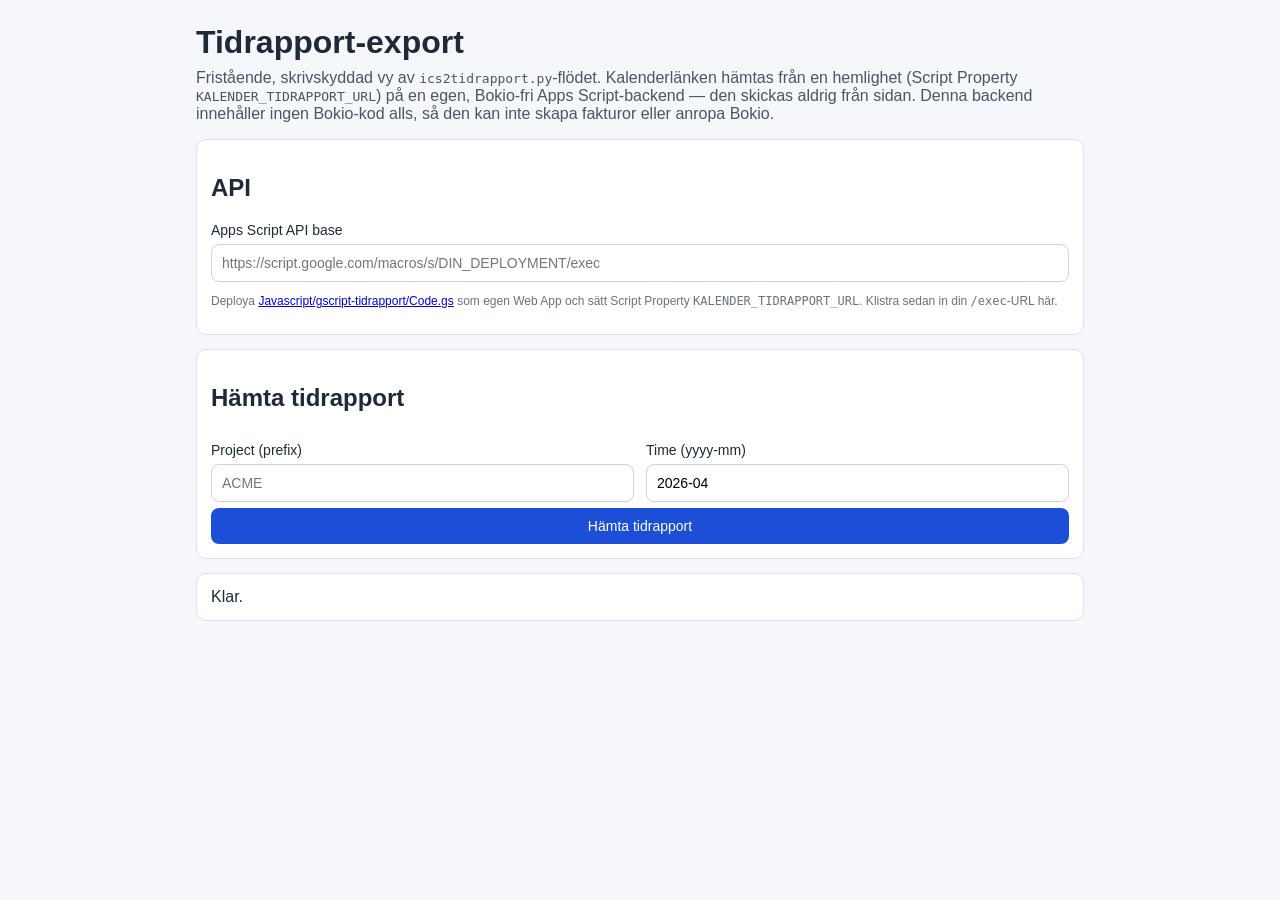
==== Javascript/tidrapport-export/index.html @ 835e0f44 "Update project files and add export assets" ====
<!doctype html>
<html lang="sv">
  <head>
    <meta charset="UTF-8" />
    <meta name="viewport" content="width=device-width, initial-scale=1.0" />
    <title>Tidrapport-export</title>
    <style>
      * {
        box-sizing: border-box;
      }
      body {
        margin: 0;
        font-family: -apple-system, BlinkMacSystemFont, "Segoe UI", Roboto, sans-serif;
        background: #f5f7fb;
        color: #1f2937;
      }
      .container {
        max-width: 920px;
        margin: 0 auto;
        padding: 24px 16px 48px;
      }
      h1 {
        margin-top: 0;
        margin-bottom: 8px;
      }
      .intro {
        margin-top: 0;
        color: #4b5563;
      }
      .card {
        background: #fff;
        border: 1px solid #dbe1ea;
        border-radius: 10px;
        padding: 14px;
        margin-top: 14px;
      }
      label {
        display: block;
        margin-top: 10px;
        font-size: 14px;
      }
      input,
      button {
        width: 100%;
        margin-top: 6px;
        font-size: 14px;
        padding: 10px;
        border-radius: 8px;
        border: 1px solid #cbd5e1;
      }
      button {
        background: #1d4ed8;
        color: #fff;
        border: 0;
        cursor: pointer;
      }
      button:hover {
        background: #1e40af;
      }
      .row {
        display: grid;
        grid-template-columns: 1fr 1fr;
        gap: 12px;
      }
      .help {
        font-size: 12px;
        color: #6b7280;
      }
      .status {
        white-space: pre-wrap;
      }
      .hidden {
        display: none;
      }
      .toast {
        position: sticky;
        top: 8px;
        z-index: 20;
        margin-bottom: 12px;
        padding: 12px 14px;
        border-radius: 10px;
        border: 1px solid #dbe1ea;
        background: #eef2ff;
        color: #1e3a8a;
        font-weight: 600;
        white-space: pre-wrap;
      }
      .toast.error {
        background: #fef2f2;
        border-color: #fecaca;
        color: #991b1b;
      }
      .toast.success {
        background: #ecfdf5;
        border-color: #a7f3d0;
        color: #065f46;
      }
      pre {
        overflow: auto;
        background: #0f172a;
        color: #e2e8f0;
        padding: 12px;
        border-radius: 8px;
      }
      @media (max-width: 560px) {
        .row {
          grid-template-columns: 1fr;
        }
      }
    </style>
  </head>
  <body>
    <main class="container">
      <div id="flashStatus" class="toast hidden" aria-live="assertive"></div>

      <h1>Tidrapport-export</h1>
      <p class="intro">
        Fristående, skrivskyddad vy av <code>ics2tidrapport.py</code>-flödet. Kalenderlänken
        hämtas från en hemlighet (Script Property <code>KALENDER_TIDRAPPORT_URL</code>) på en
        egen, Bokio-fri Apps Script-backend — den skickas aldrig från sidan. Denna backend
        innehåller ingen Bokio-kod alls, så den kan inte skapa fakturor eller anropa Bokio.
      </p>

      <section class="card">
        <h2>API</h2>
        <label>
          Apps Script API base
          <input id="apiBase" type="text" placeholder="https://script.google.com/macros/s/DIN_DEPLOYMENT/exec" />
        </label>
        <p class="help">
          Deploya <a href="../gscript-tidrapport/Code.gs">Javascript/gscript-tidrapport/Code.gs</a>
          som egen Web App och sätt Script Property <code>KALENDER_TIDRAPPORT_URL</code>. Klistra
          sedan in din <code>/exec</code>-URL här.
        </p>
      </section>

      <section class="card">
        <h2>Hämta tidrapport</h2>
        <div class="row">
          <label>
            Project (prefix)
            <input id="prefix" type="text" placeholder="ACME" />
          </label>
          <label>
            Time (yyyy-mm)
            <input id="yearMonth" type="text" placeholder="2026-04" />
          </label>
        </div>
        <button id="btnFetch" type="button">Hämta tidrapport</button>
      </section>

      <section id="status" class="card status" aria-live="polite">Klar.</section>

      <section id="corsFallback" class="card hidden">
        <h2>CORS fallback</h2>
        <p id="corsMessage"></p>
        <pre id="curlExample"></pre>
      </section>
    </main>

    <script>
      (function () {
        const el = {
          apiBase: document.getElementById("apiBase"),
          prefix: document.getElementById("prefix"),
          yearMonth: document.getElementById("yearMonth"),
          status: document.getElementById("status"),
          flashStatus: document.getElementById("flashStatus"),
          corsFallback: document.getElementById("corsFallback"),
          corsMessage: document.getElementById("corsMessage"),
          curlExample: document.getElementById("curlExample"),
          btnFetch: document.getElementById("btnFetch"),
        };

        el.yearMonth.value = "2026-04";

        el.btnFetch.addEventListener("click", () => fetchTidrapport());

        function getApiBase() {
          return el.apiBase.value.trim().replace(/\/$/, "");
        }

        async function callGas(payload) {
          const apiBase = getApiBase();
          if (!isAppsScriptProxy(apiBase)) {
            throw new Error("API base måste vara en script.google.com/.../exec-länk.");
          }

          try {
            const url = `${apiBase}?${new URLSearchParams(cleanObject(payload)).toString()}`;
            const response = await fetch(url, { method: "GET" });

            const text = await response.text();
            const parsed = safeJsonParse(text);
            if (!parsed) {
              const err = new Error("Ogiltigt svar från Apps Script.");
              err.code = "PROXY_ERROR";
              err.body = payload;
              throw err;
            }

            if (!parsed.ok) {
              const msg =
                (parsed.body && (parsed.body.message || parsed.body.error)) ||
                parsed.raw ||
                parsed.error ||
                "Proxy/API-fel";
              const err = new Error(`API-fel ${parsed.status || ""}: ${msg}`);
              err.code = "HTTP_ERROR";
              err.status = parsed.status || 500;
              err.body = payload;
              throw err;
            }

            return parsed.body || {};
          } catch (error) {
            if (error instanceof TypeError) {
              return callGasJsonp(apiBase, payload);
            }
            throw error;
          }
        }

        function callGasJsonp(apiBase, payload) {
          return new Promise((resolve, reject) => {
            const callbackName = `__gasJsonpCb_${Date.now()}_${Math.floor(Math.random() * 1e6)}`;
            const cleanup = () => {
              if (script.parentNode) script.parentNode.removeChild(script);
              delete window[callbackName];
            };
            const script = document.createElement("script");
            const timeout = setTimeout(() => {
              cleanup();
              reject(new Error("Timeout i JSONP-fallback mot Apps Script."));
            }, 15000);

            window[callbackName] = (response) => {
              clearTimeout(timeout);
              cleanup();
              if (!response || typeof response !== "object") {
                reject(new Error("Ogiltigt JSONP-svar från Apps Script."));
                return;
              }
              if (!response.ok) {
                const msg =
                  (response.body && (response.body.message || response.body.error)) ||
                  response.error ||
                  "Proxy/API-fel";
                reject(new Error(`API-fel ${response.status || ""}: ${msg}`));
                return;
              }
              resolve(response.body || {});
            };

            const params = new URLSearchParams(cleanObject(payload));
            params.set("callback", callbackName);
            script.src = `${apiBase}?${params.toString()}`;
            script.async = true;
            script.onerror = () => {
              clearTimeout(timeout);
              cleanup();
              reject(new Error("JSONP-fallback misslyckades att ladda script."));
            };
            document.body.appendChild(script);
          });
        }

        async function fetchTidrapport() {
          clearCorsFallback();
          const prefix = (el.prefix.value || "").trim();
          const yearMonth = (el.yearMonth.value || "").trim();

          if (!/^\d{4}-\d{2}$/.test(yearMonth)) {
            setStatus("Time måste vara i formatet yyyy-mm, t.ex. 2026-04.", "error");
            return;
          }

          const payload = {
            action: "getTidrapport",
            yearMonth: yearMonth,
            prefix: prefix,
          };

          setStatus("Hämtar tidrapport...");
          try {
            const result = await callGas(payload);
            const lines = [
              `Project: ${prefix || "-"}`,
              `Time: ${yearMonth}`,
              `Antal kalenderposter: ${result.entriesCount ?? 0}`,
              "",
              result.exportText || result.message || "(ingen data för denna period/prefix)",
            ];
            setStatus(lines.join("\n"), "success");
          } catch (error) {
            handleError(error, payload);
          }
        }

        function handleError(error, body) {
          if (error && error.code === "CORS_BLOCKED") {
            showCorsFallback(error, body);
            setStatus("Anrop stoppades i browsern (CORS). Se CORS fallback nedan.", "error");
            return;
          }

          setStatus((error && error.message) || "Okänt fel.", "error");
        }

        function showCorsFallback(error, body) {
          const apiBase = getApiBase();
          const proxyBody = error.body || body || {
            action: "getTidrapport",
            yearMonth: "2026-04",
            prefix: "ACME",
          };
          const curlArgs = Object.entries(cleanObject(proxyBody)).map(
            ([key, value]) => `  --data-urlencode "${key}=${String(value)}" \\`
          );
          const curl = ["curl -G \\", `  "${apiBase}" \\`, ...curlArgs]
            .join("\n")
            .replace(/\\\n$/, "");

          el.corsMessage.textContent =
            "Detta ser ut som en CORS-blockering. Verifiera anropet med curl eller en lokal proxy.";
          el.curlExample.textContent = curl;
          el.corsFallback.classList.remove("hidden");
        }

        function clearCorsFallback() {
          el.corsFallback.classList.add("hidden");
          el.corsMessage.textContent = "";
          el.curlExample.textContent = "";
        }

        function setStatus(text, level) {
          const tone = level || "info";
          el.status.textContent = text;

          if (tone === "error") {
            el.flashStatus.textContent = text;
            el.flashStatus.className = `toast ${tone}`;
            el.flashStatus.classList.remove("hidden");
          } else {
            el.flashStatus.classList.add("hidden");
            el.flashStatus.textContent = "";
          }
        }

        function safeJsonParse(text) {
          if (!text) return null;
          try {
            return JSON.parse(text);
          } catch (_err) {
            return null;
          }
        }

        function cleanObject(obj) {
          const out = {};
          Object.keys(obj || {}).forEach((k) => {
            const v = obj[k];
            if (v === undefined || v === null || v === "") return;
            out[k] = v;
          });
          return out;
        }

        function isAppsScriptProxy(apiBase) {
          return /script\.google\.com\/macros\/s\/.+\/exec$/i.test(apiBase || "");
        }

        window.fetchTidrapport = fetchTidrapport;
      })();
    </script>
  </body>
</html>
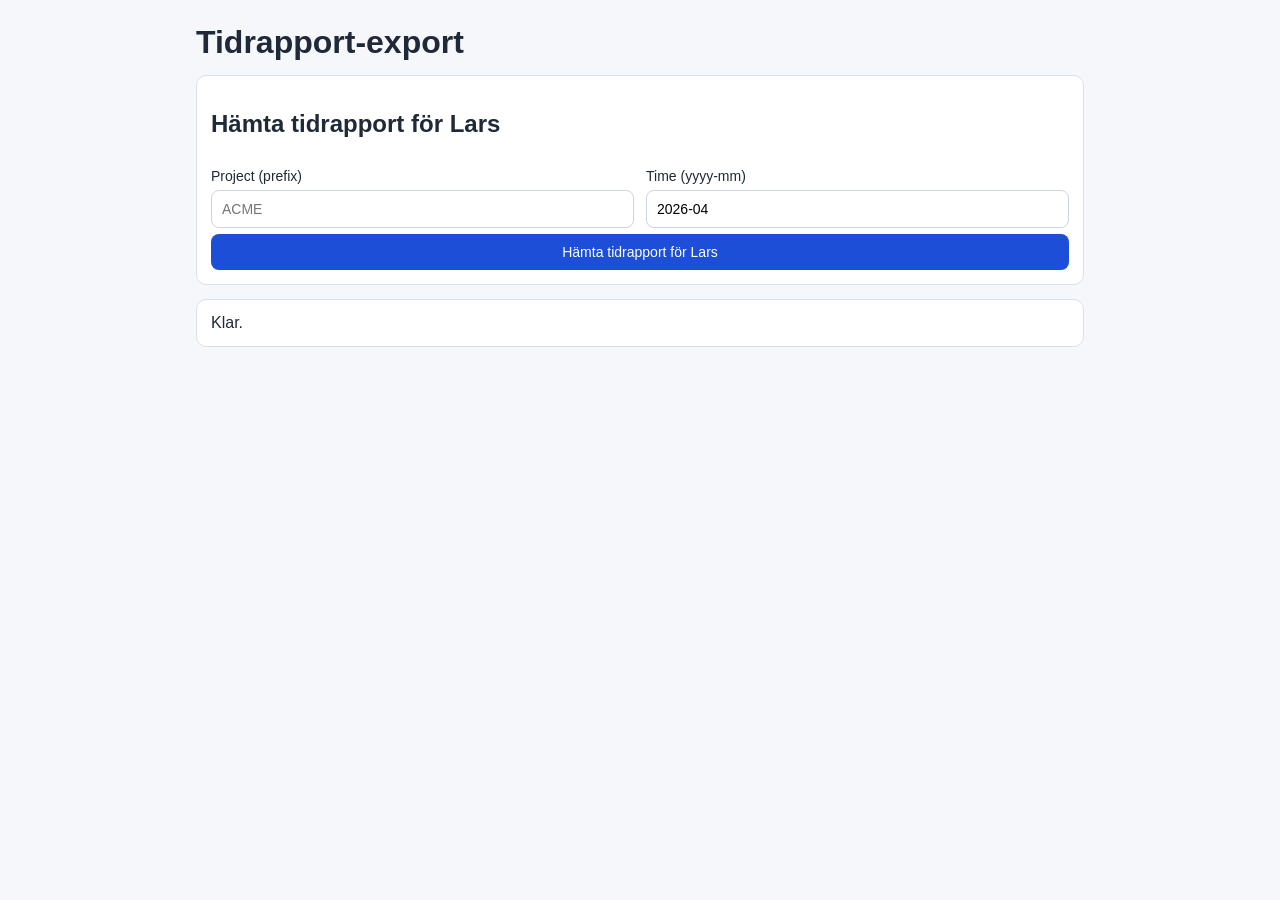
==== commit b13966c4: "Hide Apps Script API base field, source it from query/localStorage Removes the visible API-base inpu" ====
--- a/Javascript/tidrapport-export/index.html
+++ b/Javascript/tidrapport-export/index.html
@@ -114,28 +114,10 @@
       <div id="flashStatus" class="toast hidden" aria-live="assertive"></div>
 
       <h1>Tidrapport-export</h1>
-      <p class="intro">
-        Fristående, skrivskyddad vy av <code>ics2tidrapport.py</code>-flödet. Kalenderlänken
-        hämtas från en hemlighet (Script Property <code>KALENDER_TIDRAPPORT_URL</code>) på en
-        egen, Bokio-fri Apps Script-backend — den skickas aldrig från sidan. Denna backend
-        innehåller ingen Bokio-kod alls, så den kan inte skapa fakturor eller anropa Bokio.
-      </p>
+      <input id="apiBase" type="hidden" />
 
       <section class="card">
-        <h2>API</h2>
-        <label>
-          Apps Script API base
-          <input id="apiBase" type="text" placeholder="https://script.google.com/macros/s/DIN_DEPLOYMENT/exec" />
-        </label>
-        <p class="help">
-          Deploya <a href="../gscript-tidrapport/Code.gs">Javascript/gscript-tidrapport/Code.gs</a>
-          som egen Web App och sätt Script Property <code>KALENDER_TIDRAPPORT_URL</code>. Klistra
-          sedan in din <code>/exec</code>-URL här.
-        </p>
-      </section>
-
-      <section class="card">
-        <h2>Hämta tidrapport</h2>
+        <h2>Hämta tidrapport för Lars</h2>
         <div class="row">
           <label>
             Project (prefix)
@@ -146,7 +128,7 @@
             <input id="yearMonth" type="text" placeholder="2026-04" />
           </label>
         </div>
-        <button id="btnFetch" type="button">Hämta tidrapport</button>
+        <button id="btnFetch" type="button">Hämta tidrapport för Lars</button>
       </section>
 
       <section id="status" class="card status" aria-live="polite">Klar.</section>
@@ -174,6 +156,14 @@
 
         el.yearMonth.value = "2026-04";
 
+        (function initApiBase() {
+          const fromQuery = new URLSearchParams(location.search).get("api");
+          if (fromQuery) {
+            localStorage.setItem("tidrapportApiBase", fromQuery);
+          }
+          el.apiBase.value = fromQuery || localStorage.getItem("tidrapportApiBase") || "";
+        })();
+
         el.btnFetch.addEventListener("click", () => fetchTidrapport());
 
         function getApiBase() {
@@ -183,7 +173,9 @@
         async function callGas(payload) {
           const apiBase = getApiBase();
           if (!isAppsScriptProxy(apiBase)) {
-            throw new Error("API base måste vara en script.google.com/.../exec-länk.");
+            throw new Error(
+              "Ingen giltig API-bas satt. Öppna sidan en gång med ?api=https://script.google.com/macros/s/.../exec"
+            );
           }
 
           try {
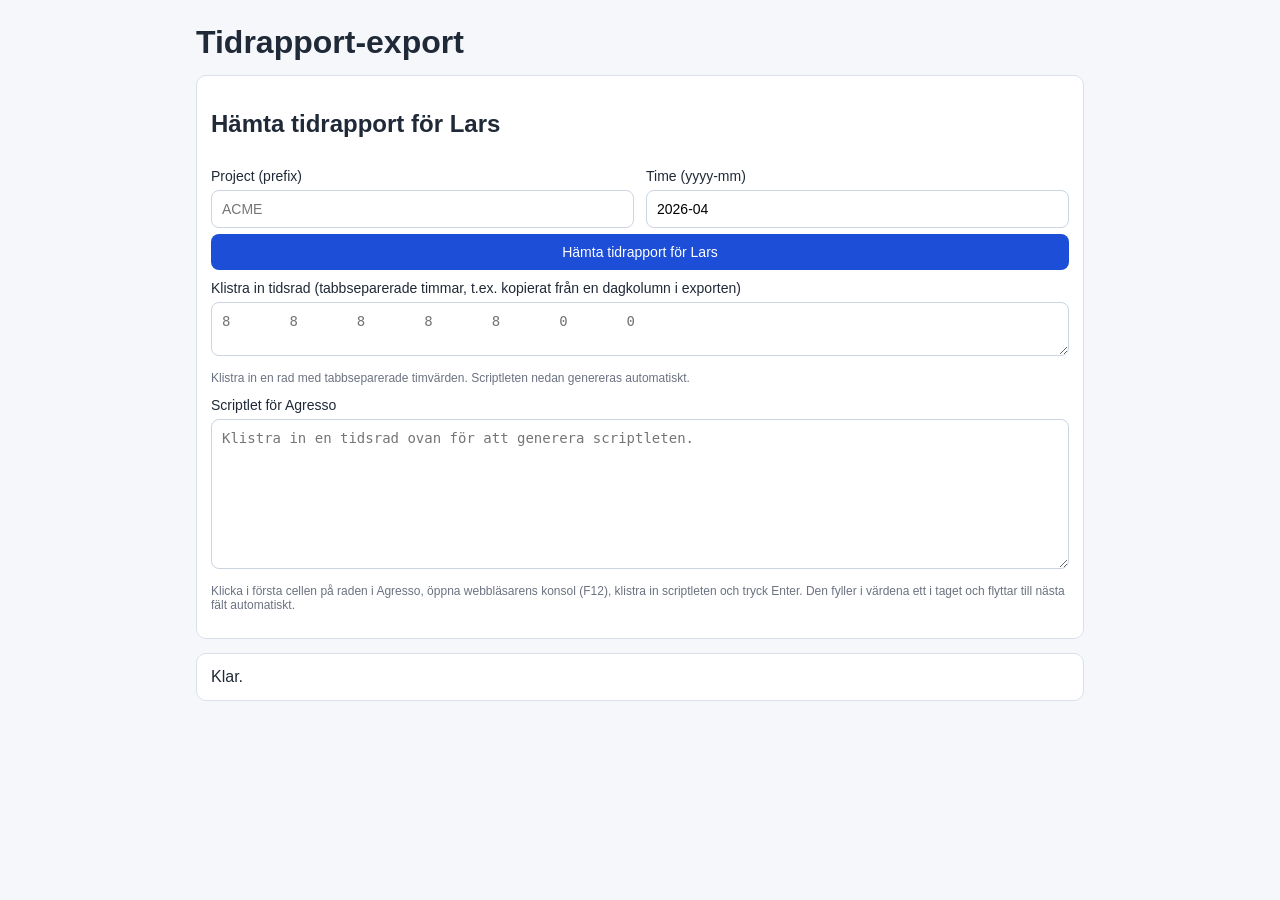
==== commit 9dc45d63: "Lägg till scriptlet-generator för att klistra in tidrapportrad i Agresso Ett nytt fält låter dig kli" ====
--- a/Javascript/tidrapport-export/index.html
+++ b/Javascript/tidrapport-export/index.html
@@ -40,13 +40,18 @@
         font-size: 14px;
       }
       input,
-      button {
+      button,
+      textarea {
         width: 100%;
         margin-top: 6px;
         font-size: 14px;
         padding: 10px;
         border-radius: 8px;
         border: 1px solid #cbd5e1;
+      }
+      textarea {
+        font-family: ui-monospace, SFMono-Regular, Menlo, Consolas, monospace;
+        resize: vertical;
       }
       button {
         background: #1d4ed8;
@@ -129,6 +134,24 @@
           </label>
         </div>
         <button id="btnFetch" type="button">Hämta tidrapport för Lars</button>
+
+        <label>
+          Klistra in tidsrad (tabbseparerade timmar, t.ex. kopierat från en dagkolumn i exporten)
+          <textarea id="pasteRow" rows="2" placeholder="8	8	8	8	8	0	0"></textarea>
+        </label>
+        <p class="help">
+          Klistra in en rad med tabbseparerade timvärden. Scriptleten nedan genereras automatiskt.
+        </p>
+
+        <label>
+          Scriptlet för Agresso
+          <textarea id="scriptletOut" rows="8" readonly placeholder="Klistra in en tidsrad ovan för att generera scriptleten."></textarea>
+        </label>
+        <p class="help">
+          Klicka i första cellen på raden i Agresso, öppna webbläsarens konsol (F12), klistra in
+          scriptleten och tryck Enter. Den fyller i värdena ett i taget och flyttar till nästa fält
+          automatiskt.
+        </p>
       </section>
 
       <section id="status" class="card status" aria-live="polite">Klar.</section>
@@ -152,9 +175,85 @@
           corsMessage: document.getElementById("corsMessage"),
           curlExample: document.getElementById("curlExample"),
           btnFetch: document.getElementById("btnFetch"),
+          pasteRow: document.getElementById("pasteRow"),
+          scriptletOut: document.getElementById("scriptletOut"),
         };
 
         el.yearMonth.value = "2026-04";
+
+        el.pasteRow.addEventListener("input", () => updateScriptlet());
+        el.scriptletOut.addEventListener("click", () => el.scriptletOut.select());
+
+        function updateScriptlet() {
+          const values = parseHourRow(el.pasteRow.value);
+          el.scriptletOut.value = values.length ? buildAgressoScriptlet(values) : "";
+        }
+
+        function parseHourRow(text) {
+          return String(text || "")
+            .replace(/\r/g, "")
+            .split("\n")[0]
+            .split("\t")
+            .map((v) => v.trim())
+            .filter((v) => v.length > 0);
+        }
+
+        function buildAgressoScriptlet(values) {
+          const valuesJson = JSON.stringify(values);
+          return [
+            "(function () {",
+            "  var values = " + valuesJson + ";",
+            "  var i = 0;",
+            "  function isVisible(el) {",
+            "    return !!(el.offsetWidth || el.offsetHeight || el.getClientRects().length);",
+            "  }",
+            "  function focusableElements() {",
+            '    var sel = \'input:not([type=hidden]):not([disabled]), select:not([disabled]), textarea:not([disabled]), button:not([disabled]), a[href], [tabindex]:not([tabindex="-1"])\';',
+            "    return Array.prototype.filter.call(document.querySelectorAll(sel), isVisible);",
+            "  }",
+            "  function nextFocusable(current) {",
+            "    var els = focusableElements();",
+            "    var idx = els.indexOf(current);",
+            "    if (idx === -1 || idx === els.length - 1) return null;",
+            "    return els[idx + 1];",
+            "  }",
+            "  function setValue(el, val) {",
+            "    var proto = Object.getPrototypeOf(el);",
+            "    var desc =",
+            "      Object.getOwnPropertyDescriptor(proto, 'value') ||",
+            "      Object.getOwnPropertyDescriptor(HTMLInputElement.prototype, 'value');",
+            "    if (desc && desc.set) {",
+            "      desc.set.call(el, val);",
+            "    } else {",
+            "      el.value = val;",
+            "    }",
+            "    el.dispatchEvent(new Event('input', { bubbles: true }));",
+            "    el.dispatchEvent(new Event('change', { bubbles: true }));",
+            "  }",
+            "  function step() {",
+            "    var el = document.activeElement;",
+            "    if (!el || i >= values.length) {",
+            "      console.log('Tidrapport-scriptlet: klar (' + i + ' fält ifyllda).');",
+            "      return;",
+            "    }",
+            "    setValue(el, values[i]);",
+            "    i++;",
+            "    if (i >= values.length) {",
+            "      console.log('Tidrapport-scriptlet: klar (' + i + ' fält ifyllda).');",
+            "      return;",
+            "    }",
+            "    var next = nextFocusable(el);",
+            "    if (!next) {",
+            "      console.log('Tidrapport-scriptlet: hittade inget nästa fält efter ' + i + ' värden.');",
+            "      return;",
+            "    }",
+            "    next.focus();",
+            "    setTimeout(step, 30);",
+            "  }",
+            "  step();",
+            "})();",
+          ].join("\n");
+        }
 
         (function initApiBase() {
           const fromQuery = new URLSearchParams(location.search).get("api");
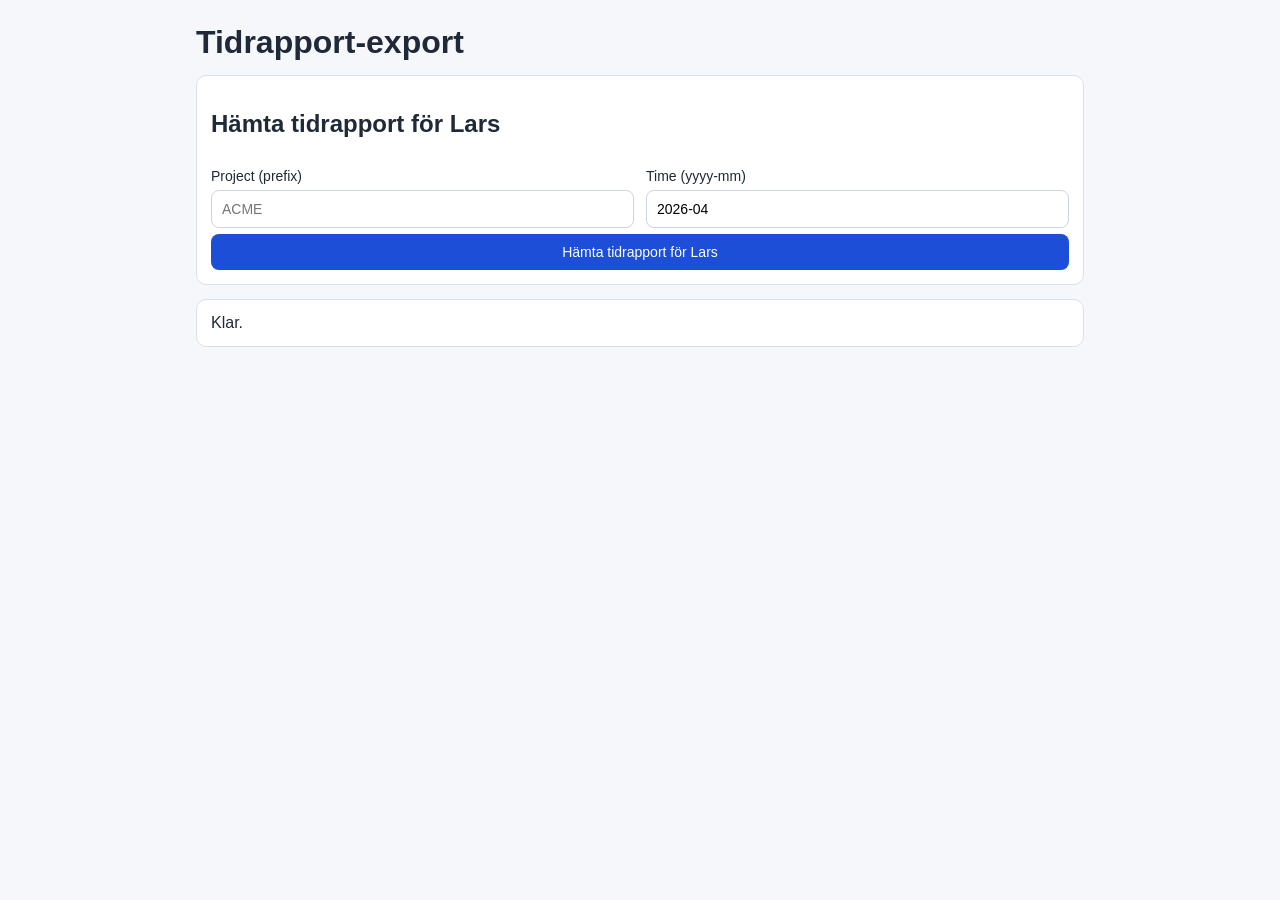
==== commit 2ba33b39: "Byt tidrapport-tabellen mot vecka/aktivitet-format utan totalsumma Tar bort manuell klistra-in-rad o" ====
--- a/Javascript/tidrapport-export/index.html
+++ b/Javascript/tidrapport-export/index.html
@@ -106,6 +106,52 @@
         color: #e2e8f0;
         padding: 12px;
         border-radius: 8px;
+      }
+      .table-scroll {
+        overflow-x: auto;
+      }
+      .tta-table {
+        width: 100%;
+        border-collapse: collapse;
+        font-size: 14px;
+      }
+      .tta-table th,
+      .tta-table td {
+        border: 1px solid #dbe1ea;
+        padding: 8px;
+        text-align: left;
+        vertical-align: top;
+      }
+      .tta-table thead th {
+        background: #eef2ff;
+        color: #1e3a8a;
+      }
+      .tta-table tbody tr:nth-child(even) {
+        background: #f9fafb;
+      }
+      .tta-table .tta-activity strong {
+        display: block;
+      }
+      .tta-table .tta-week {
+        display: block;
+        font-size: 12px;
+        color: #6b7280;
+        margin-top: 2px;
+      }
+      .tta-table .tta-hours-row {
+        display: flex;
+        gap: 8px;
+        align-items: center;
+      }
+      .tta-table .tta-hours-row input {
+        margin-top: 0;
+        font-family: ui-monospace, SFMono-Regular, Menlo, Consolas, monospace;
+      }
+      .tta-table .tta-hours-row button {
+        width: auto;
+        margin-top: 0;
+        white-space: nowrap;
+        padding: 8px 12px;
       }
       @media (max-width: 560px) {
         .row {
@@ -134,27 +180,29 @@
           </label>
         </div>
         <button id="btnFetch" type="button">Hämta tidrapport för Lars</button>
-
-        <label>
-          Klistra in tidsrad (tabbseparerade timmar, t.ex. kopierat från en dagkolumn i exporten)
-          <textarea id="pasteRow" rows="2" placeholder="8	8	8	8	8	0	0"></textarea>
-        </label>
+      </section>
+
+      <section id="status" class="card status" aria-live="polite">Klar.</section>
+
+      <section id="resultSection" class="card hidden">
+        <h2>Tidrapport</h2>
+        <div class="table-scroll">
+          <table class="tta-table" id="resultTable">
+            <thead>
+              <tr>
+                <th>Aktivitet</th>
+                <th>Vecka</th>
+              </tr>
+            </thead>
+            <tbody id="resultTbody"></tbody>
+          </table>
+        </div>
         <p class="help">
-          Klistra in en rad med tabbseparerade timvärden. Scriptleten nedan genereras automatiskt.
-        </p>
-
-        <label>
-          Scriptlet för Agresso
-          <textarea id="scriptletOut" rows="8" readonly placeholder="Klistra in en tidsrad ovan för att generera scriptleten."></textarea>
-        </label>
-        <p class="help">
-          Klicka i första cellen på raden i Agresso, öppna webbläsarens konsol (F12), klistra in
-          scriptleten och tryck Enter. Den fyller i värdena ett i taget och flyttar till nästa fält
-          automatiskt.
+          Klicka i tidfältet för att markera hela raden, eller tryck "Kopiera scriptlet" och klistra
+          in i första cellen på raden i Agresso (öppna konsolen med F12 först). Scriptleten fyller i
+          värdena ett i taget och flyttar till nästa fält automatiskt.
         </p>
       </section>
-
-      <section id="status" class="card status" aria-live="polite">Klar.</section>
 
       <section id="corsFallback" class="card hidden">
         <h2>CORS fallback</h2>
@@ -175,27 +223,68 @@
           corsMessage: document.getElementById("corsMessage"),
           curlExample: document.getElementById("curlExample"),
           btnFetch: document.getElementById("btnFetch"),
-          pasteRow: document.getElementById("pasteRow"),
-          scriptletOut: document.getElementById("scriptletOut"),
+          resultSection: document.getElementById("resultSection"),
+          resultTbody: document.getElementById("resultTbody"),
         };
 
         el.yearMonth.value = "2026-04";
 
-        el.pasteRow.addEventListener("input", () => updateScriptlet());
-        el.scriptletOut.addEventListener("click", () => el.scriptletOut.select());
-
-        function updateScriptlet() {
-          const values = parseHourRow(el.pasteRow.value);
-          el.scriptletOut.value = values.length ? buildAgressoScriptlet(values) : "";
-        }
-
-        function parseHourRow(text) {
-          return String(text || "")
-            .replace(/\r/g, "")
-            .split("\n")[0]
-            .split("\t")
-            .map((v) => v.trim())
-            .filter((v) => v.length > 0);
+        function renderRows(rows) {
+          el.resultTbody.innerHTML = "";
+          if (!rows || !rows.length) {
+            el.resultSection.classList.add("hidden");
+            return;
+          }
+
+          rows.forEach((row) => {
+            const tr = document.createElement("tr");
+
+            const activityTd = document.createElement("td");
+            activityTd.className = "tta-activity";
+            const strong = document.createElement("strong");
+            strong.textContent = row.subject;
+            const weekSpan = document.createElement("span");
+            weekSpan.className = "tta-week";
+            weekSpan.textContent = `v. ${row.week} (${row.year})`;
+            activityTd.append(strong, weekSpan);
+
+            const hoursTd = document.createElement("td");
+            const hoursRow = document.createElement("div");
+            hoursRow.className = "tta-hours-row";
+
+            const hoursInput = document.createElement("input");
+            hoursInput.type = "text";
+            hoursInput.readOnly = true;
+            hoursInput.value = row.values.join("\t");
+            hoursInput.addEventListener("click", () => hoursInput.select());
+
+            const copyBtn = document.createElement("button");
+            copyBtn.type = "button";
+            copyBtn.textContent = "Kopiera scriptlet";
+            copyBtn.addEventListener("click", () => copyScriptletForRow(row, copyBtn));
+
+            hoursRow.append(hoursInput, copyBtn);
+            hoursTd.appendChild(hoursRow);
+
+            tr.append(activityTd, hoursTd);
+            el.resultTbody.appendChild(tr);
+          });
+
+          el.resultSection.classList.remove("hidden");
+        }
+
+        async function copyScriptletForRow(row, button) {
+          const scriptlet = buildAgressoScriptlet(row.values);
+          const originalLabel = button.textContent;
+          try {
+            await navigator.clipboard.writeText(scriptlet);
+            button.textContent = "Kopierat!";
+          } catch (_err) {
+            button.textContent = "Kunde inte kopiera";
+          }
+          setTimeout(() => {
+            button.textContent = originalLabel;
+          }, 1500);
         }
 
         function buildAgressoScriptlet(values) {
@@ -375,15 +464,18 @@
           setStatus("Hämtar tidrapport...");
           try {
             const result = await callGas(payload);
-            const lines = [
+            renderRows(result.rows);
+            const summary = [
               `Project: ${prefix || "-"}`,
               `Time: ${yearMonth}`,
               `Antal kalenderposter: ${result.entriesCount ?? 0}`,
-              "",
-              result.exportText || result.message || "(ingen data för denna period/prefix)",
             ];
-            setStatus(lines.join("\n"), "success");
+            if (!result.rows || !result.rows.length) {
+              summary.push("", result.message || "(ingen data för denna period/prefix)");
+            }
+            setStatus(summary.join("\n"), "success");
           } catch (error) {
+            renderRows([]);
             handleError(error, payload);
           }
         }
